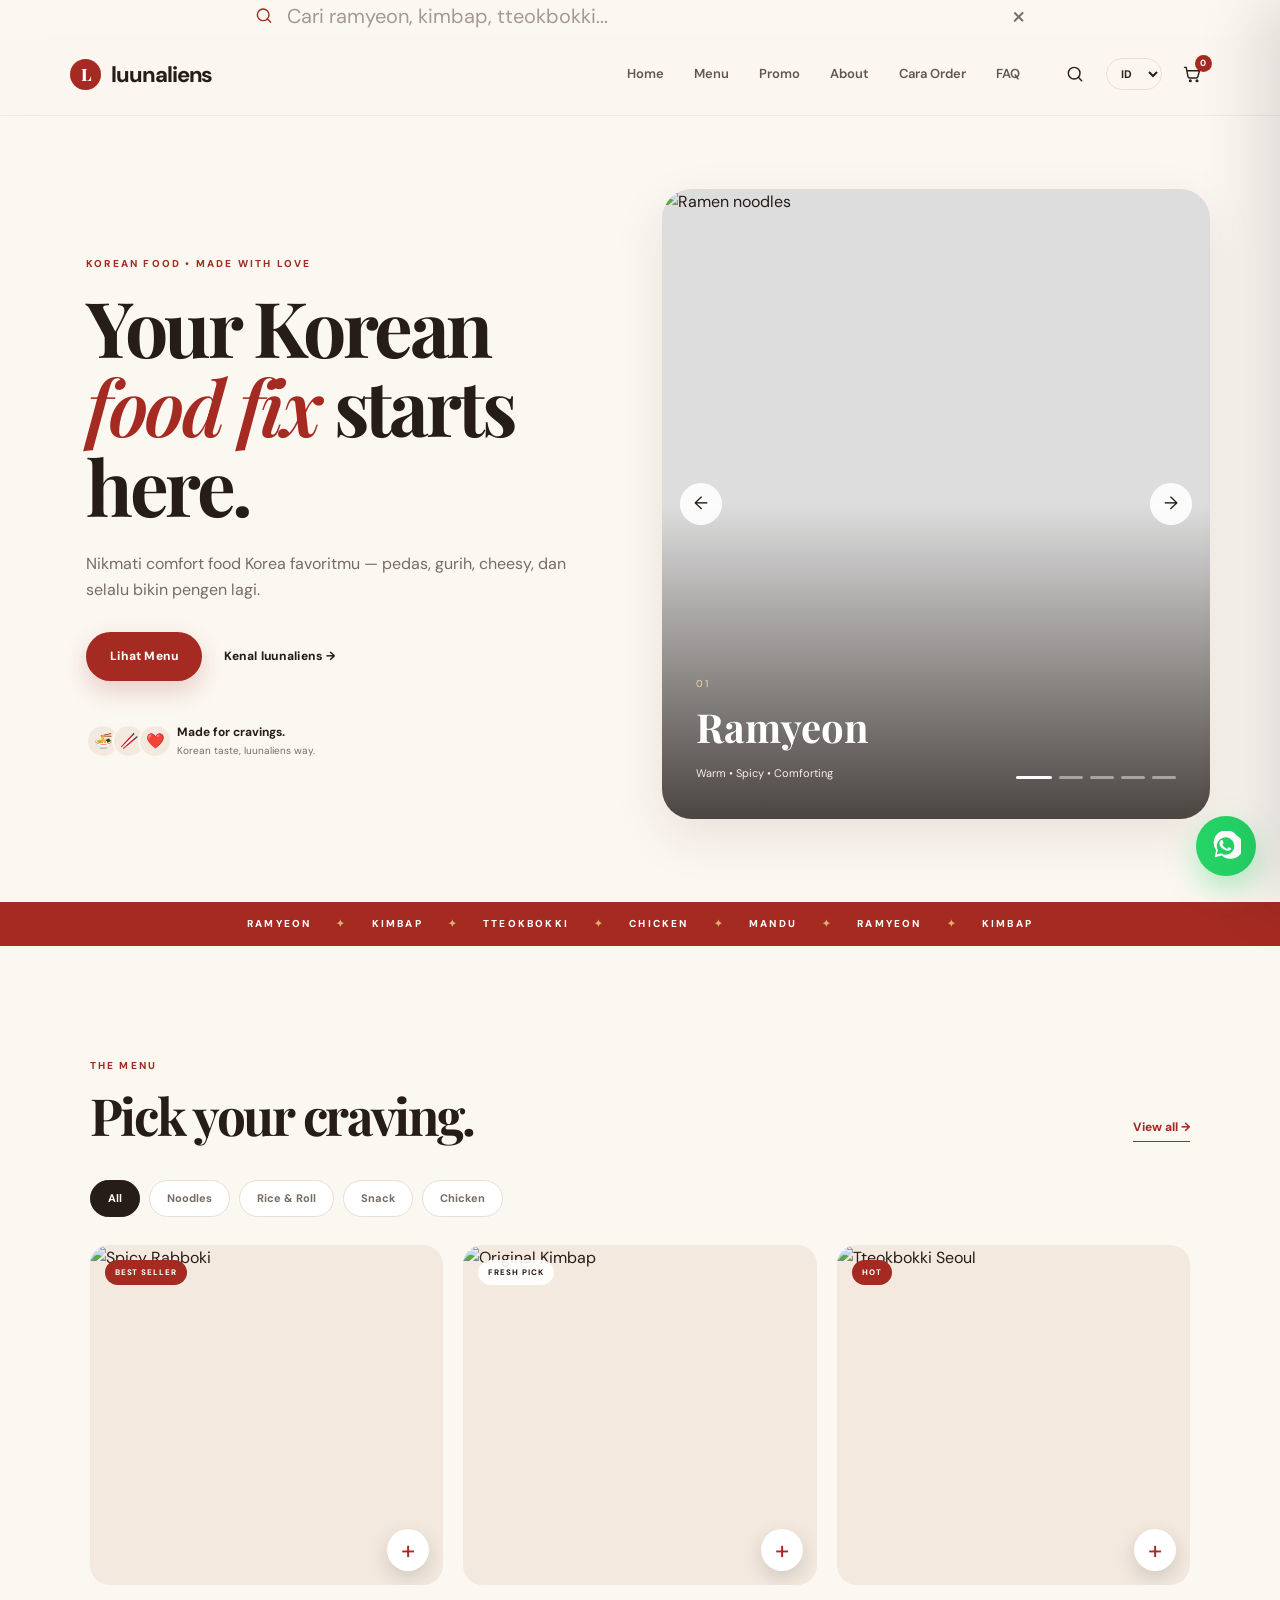
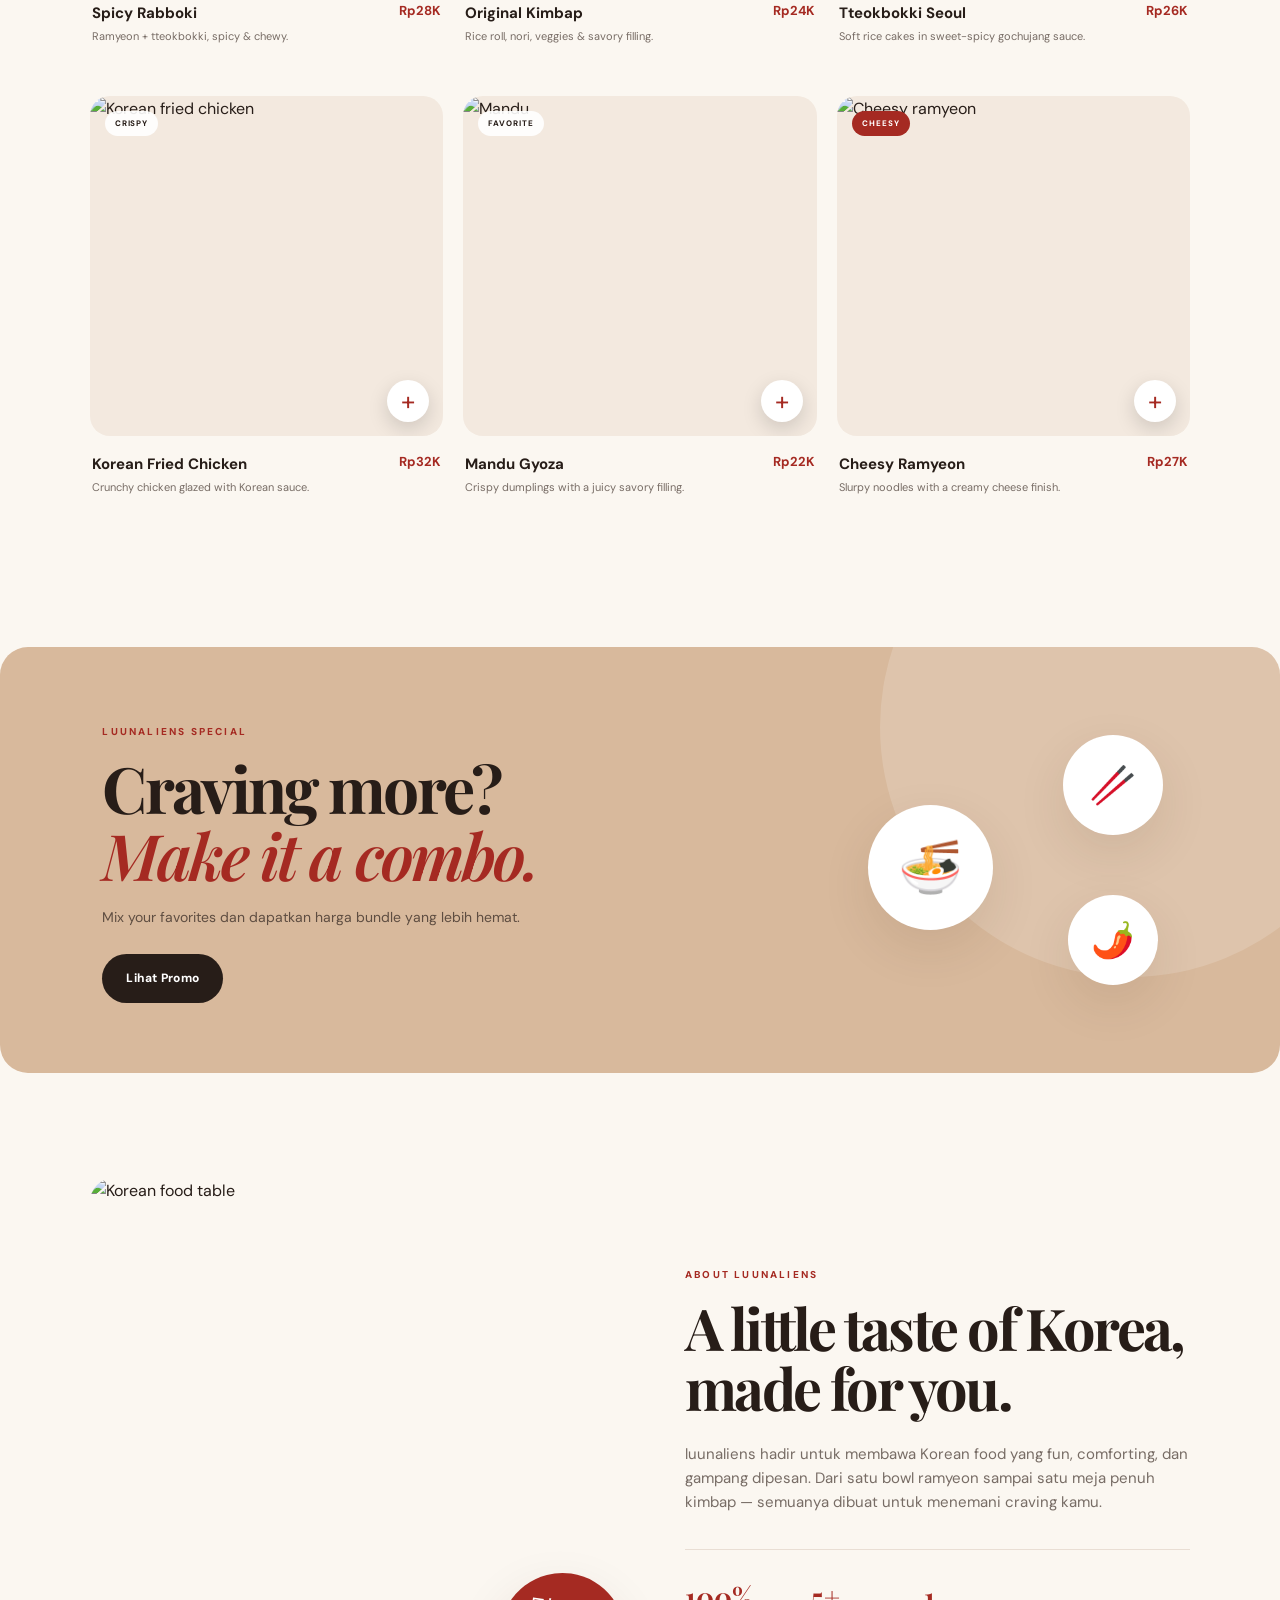
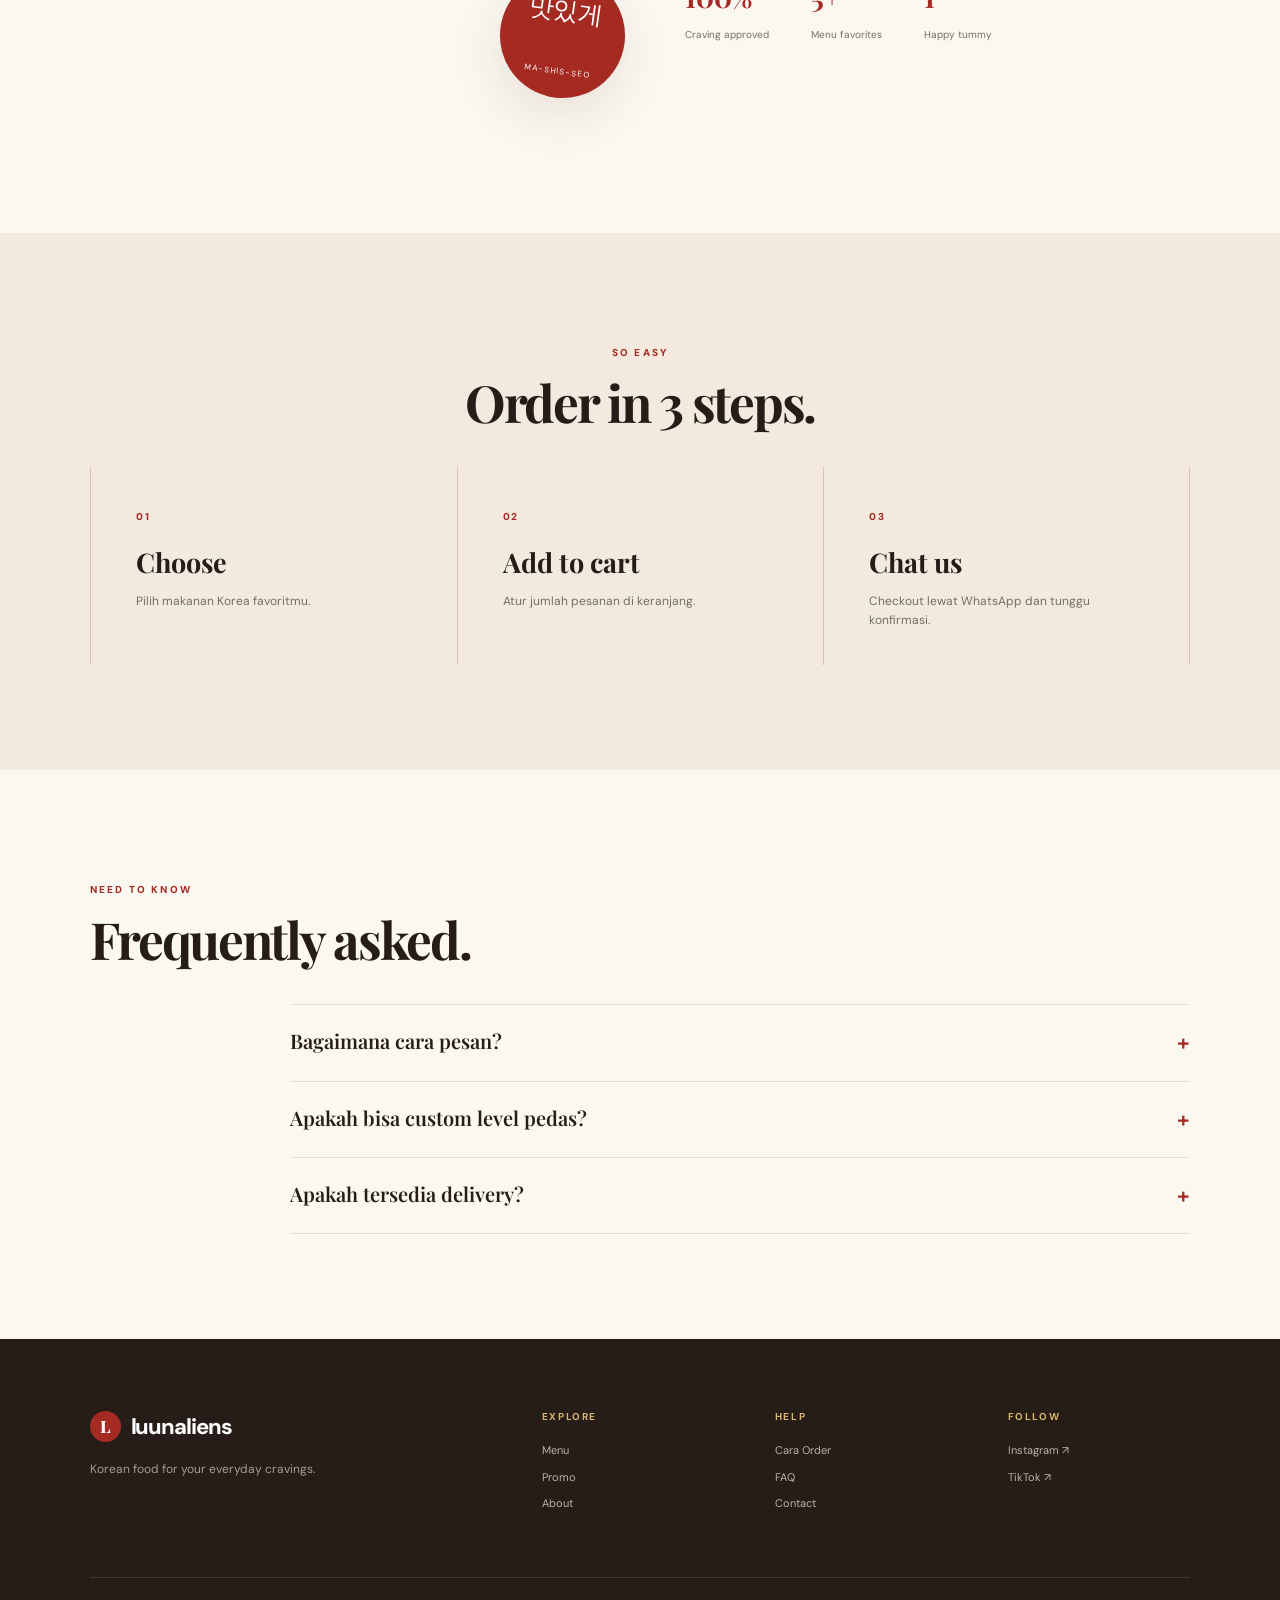
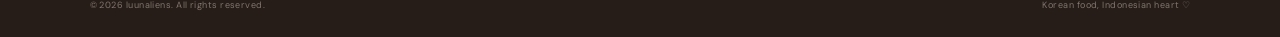
==== index.html @ a1290e5a "Add files via upload" ====
<!DOCTYPE html>
<html lang="id">
<head>
  <meta charset="UTF-8">
  <meta name="viewport" content="width=device-width, initial-scale=1.0">
  <meta name="description" content="luunaliens — Korean food made for your cravings.">
  <title>luunaliens — Korean Food, Made for Your Cravings</title>
  <link rel="preconnect" href="https://fonts.googleapis.com">
  <link rel="preconnect" href="https://fonts.gstatic.com" crossorigin>
  <link href="https://fonts.googleapis.com/css2?family=DM+Sans:wght@400;500;600;700&family=Playfair+Display:wght@600;700;800&display=swap" rel="stylesheet">
  <link rel="stylesheet" href="style.css">
</head>
<body>
  <div class="topbar">
    <span data-i18n="topbar">FREE DELIVERY untuk area tertentu • Order via WhatsApp</span>
  </div>

  <header class="header" id="home">
    <a class="brand" href="#home" aria-label="luunaliens home">
      <span class="brand-mark">L</span>
      <span>luunaliens</span>
    </a>

    <nav class="nav" aria-label="Main navigation">
      <a href="#home" data-i18n="navHome">Home</a>
      <a href="#menu" data-i18n="navMenu">Menu</a>
      <a href="#promo" data-i18n="navPromo">Promo</a>
      <a href="#about" data-i18n="navAbout">About</a>
      <a href="#howto" data-i18n="navHow">Cara Order</a>
      <a href="#faq" data-i18n="navFaq">FAQ</a>
    </nav>

    <div class="header-actions">
      <button class="icon-btn search-toggle" aria-label="Search" title="Search">
        <svg viewBox="0 0 24 24" aria-hidden="true"><circle cx="11" cy="11" r="7"></circle><path d="m20 20-4-4"></path></svg>
      </button>
      <select id="languageSelect" class="language" aria-label="Language">
        <option value="id">ID</option>
        <option value="en">EN</option>
      </select>
      <button class="cart-btn" id="cartButton" aria-label="Shopping cart">
        <svg viewBox="0 0 24 24" aria-hidden="true"><path d="M3 4h2l2.2 11.2a2 2 0 0 0 2 1.6h7.9a2 2 0 0 0 1.9-1.4L21 8H6"></path><circle cx="10" cy="20" r="1"></circle><circle cx="18" cy="20" r="1"></circle></svg>
        <span class="cart-count" id="cartCount">0</span>
      </button>
      <button class="menu-toggle" id="menuToggle" aria-label="Open menu">
        <span></span><span></span><span></span>
      </button>
    </div>
  </header>

  <div class="search-panel" id="searchPanel">
    <div class="search-inner">
      <svg viewBox="0 0 24 24" aria-hidden="true"><circle cx="11" cy="11" r="7"></circle><path d="m20 20-4-4"></path></svg>
      <input id="searchInput" type="search" placeholder="Cari ramyeon, kimbap, tteokbokki..." data-i18n-placeholder="searchPlaceholder">
      <button id="closeSearch" aria-label="Close search">×</button>
    </div>
  </div>

  <main>
    <section class="hero">
      <div class="hero-copy">
        <span class="eyebrow" data-i18n="heroEyebrow">KOREAN FOOD • MADE WITH LOVE</span>
        <h1 data-i18n="heroTitle">Your Korean<br><em>food fix</em> starts here.</h1>
        <p data-i18n="heroText">Nikmati comfort food Korea favoritmu — pedas, gurih, cheesy, dan selalu bikin pengen lagi.</p>
        <div class="hero-buttons">
          <a href="#menu" class="btn btn-primary" data-i18n="heroCta">Lihat Menu</a>
          <a href="#about" class="btn btn-ghost" data-i18n="heroSecondary">Kenal luunaliens →</a>
        </div>
        <div class="mini-proof">
          <div class="avatars"><span>🍜</span><span>🥢</span><span>❤️</span></div>
          <div><strong data-i18n="proofTitle">Made for cravings.</strong><small data-i18n="proofText">Korean taste, luunaliens way.</small></div>
        </div>
      </div>

      <div class="hero-slider" aria-label="Featured Korean food slider">
        <div class="slides" id="slides">
          <article class="slide active">
            <img src="https://images.unsplash.com/photo-1569058242253-92a9c755a0ec?auto=format&fit=crop&w=1200&q=85" alt="Ramen noodles">
            <div class="slide-label"><span>01</span><strong>Ramyeon</strong><small>Warm • Spicy • Comforting</small></div>
          </article>
          <article class="slide">
            <img src="https://images.unsplash.com/photo-1579584425555-c3ce17fd4351?auto=format&fit=crop&w=1200&q=85" alt="Korean style rice dish">
            <div class="slide-label"><span>02</span><strong>Kimbap</strong><small>Fresh • Savory • Fun</small></div>
          </article>
          <article class="slide">
            <img src="https://images.unsplash.com/photo-1635363638580-c2809d049eee?auto=format&fit=crop&w=1200&q=85" alt="Tteokbokki style spicy rice cakes">
            <div class="slide-label"><span>03</span><strong>Tteokbokki</strong><small>Chewy • Fiery • Addictive</small></div>
          </article>
          <article class="slide">
            <img src="https://images.unsplash.com/photo-1525755662778-989d0524087e?auto=format&fit=crop&w=1200&q=85" alt="Korean fried food">
            <div class="slide-label"><span>04</span><strong>Chicken</strong><small>Crispy • Juicy • Saucy</small></div>
          </article>
          <article class="slide">
            <img src="https://images.unsplash.com/photo-1547592180-85f173990554?auto=format&fit=crop&w=1200&q=85" alt="Korean food bowl">
            <div class="slide-label"><span>05</span><strong>Jjigae</strong><small>Rich • Warm • Hearty</small></div>
          </article>
        </div>
        <button class="slider-arrow prev" id="prevSlide" aria-label="Previous slide">←</button>
        <button class="slider-arrow next" id="nextSlide" aria-label="Next slide">→</button>
        <div class="dots" id="sliderDots"></div>
      </div>
    </section>

    <section class="marquee" aria-label="Food highlights">
      <span>RAMYEON</span><i>✦</i><span>KIMBAP</span><i>✦</i><span>TTEOKBOKKI</span><i>✦</i><span>CHICKEN</span><i>✦</i><span>MANDU</span><i>✦</i><span>RAMYEON</span><i>✦</i><span>KIMBAP</span>
    </section>

    <section class="section" id="menu">
      <div class="section-head">
        <div>
          <span class="eyebrow" data-i18n="menuEyebrow">THE MENU</span>
          <h2 data-i18n="menuTitle">Pick your craving.</h2>
        </div>
        <a class="text-link" href="#menu" data-i18n="viewAll">View all →</a>
      </div>

      <div class="category-tabs" id="categoryTabs">
        <button class="active" data-category="all" data-i18n="catAll">All</button>
        <button data-category="noodles" data-i18n="catNoodles">Noodles</button>
        <button data-category="rice" data-i18n="catRice">Rice & Roll</button>
        <button data-category="snack" data-i18n="catSnack">Snack</button>
        <button data-category="chicken" data-i18n="catChicken">Chicken</button>
      </div>

      <div class="product-grid" id="productGrid">
        <article class="product-card" data-name="Spicy Rabboki" data-category="noodles">
          <div class="product-image">
            <img src="https://images.unsplash.com/photo-1569058242253-92a9c755a0ec?auto=format&fit=crop&w=800&q=80" alt="Spicy Rabboki">
            <span class="tag">BEST SELLER</span>
            <button class="quick-add" data-product="Spicy Rabboki" data-price="28000">+</button>
          </div>
          <div class="product-info"><div><h3>Spicy Rabboki</h3><p>Ramyeon + tteokbokki, spicy & chewy.</p></div><strong>Rp28K</strong></div>
        </article>

        <article class="product-card" data-name="Original Kimbap" data-category="rice">
          <div class="product-image">
            <img src="https://images.unsplash.com/photo-1579584425555-c3ce17fd4351?auto=format&fit=crop&w=800&q=80" alt="Original Kimbap">
            <span class="tag light">FRESH PICK</span>
            <button class="quick-add" data-product="Original Kimbap" data-price="24000">+</button>
          </div>
          <div class="product-info"><div><h3>Original Kimbap</h3><p>Rice roll, nori, veggies & savory filling.</p></div><strong>Rp24K</strong></div>
        </article>

        <article class="product-card" data-name="Tteokbokki Seoul" data-category="snack">
          <div class="product-image">
            <img src="https://images.unsplash.com/photo-1635363638580-c2809d049eee?auto=format&fit=crop&w=800&q=80" alt="Tteokbokki Seoul">
            <span class="tag">HOT</span>
            <button class="quick-add" data-product="Tteokbokki Seoul" data-price="26000">+</button>
          </div>
          <div class="product-info"><div><h3>Tteokbokki Seoul</h3><p>Soft rice cakes in sweet-spicy gochujang sauce.</p></div><strong>Rp26K</strong></div>
        </article>

        <article class="product-card" data-name="Korean Fried Chicken" data-category="chicken">
          <div class="product-image">
            <img src="https://images.unsplash.com/photo-1525755662778-989d0524087e?auto=format&fit=crop&w=800&q=80" alt="Korean fried chicken">
            <span class="tag light">CRISPY</span>
            <button class="quick-add" data-product="Korean Fried Chicken" data-price="32000">+</button>
          </div>
          <div class="product-info"><div><h3>Korean Fried Chicken</h3><p>Crunchy chicken glazed with Korean sauce.</p></div><strong>Rp32K</strong></div>
        </article>

        <article class="product-card" data-name="Mandu Gyoza" data-category="snack">
          <div class="product-image">
            <img src="https://images.unsplash.com/photo-1496116218417-1a781b1c416c?auto=format&fit=crop&w=800&q=80" alt="Mandu">
            <span class="tag light">FAVORITE</span>
            <button class="quick-add" data-product="Mandu Gyoza" data-price="22000">+</button>
          </div>
          <div class="product-info"><div><h3>Mandu Gyoza</h3><p>Crispy dumplings with a juicy savory filling.</p></div><strong>Rp22K</strong></div>
        </article>

        <article class="product-card" data-name="Cheesy Ramyeon" data-category="noodles">
          <div class="product-image">
            <img src="https://images.unsplash.com/photo-1569718212165-3a8278d5f624?auto=format&fit=crop&w=800&q=80" alt="Cheesy ramyeon">
            <span class="tag">CHEESY</span>
            <button class="quick-add" data-product="Cheesy Ramyeon" data-price="27,000">+</button>
          </div>
          <div class="product-info"><div><h3>Cheesy Ramyeon</h3><p>Slurpy noodles with a creamy cheese finish.</p></div><strong>Rp27K</strong></div>
        </article>
      </div>
      <p class="empty-state" id="emptyState" hidden>Menu yang kamu cari belum tersedia.</p>
    </section>

    <section class="promo" id="promo">
      <div class="promo-content">
        <span class="eyebrow">LUUNALIENS SPECIAL</span>
        <h2>Craving more?<br><em>Make it a combo.</em></h2>
        <p data-i18n="promoText">Mix your favorites dan dapatkan harga bundle yang lebih hemat.</p>
        <a class="btn btn-dark" href="#menu" data-i18n="promoCta">Lihat Promo</a>
      </div>
      <div class="promo-art">
        <span>🍜</span><span>🥢</span><span>🌶️</span>
      </div>
    </section>

    <section class="about section" id="about">
      <div class="about-image">
        <img src="https://images.unsplash.com/photo-1547592180-85f173990554?auto=format&fit=crop&w=1100&q=85" alt="Korean food table">
        <div class="about-stamp">맛있게<br><small>MA-SHIS-SEO</small></div>
      </div>
      <div class="about-copy">
        <span class="eyebrow">ABOUT LUUNALIENS</span>
        <h2 data-i18n="aboutTitle">A little taste of Korea, made for you.</h2>
        <p data-i18n="aboutText">luunaliens hadir untuk membawa Korean food yang fun, comforting, dan gampang dipesan. Dari satu bowl ramyeon sampai satu meja penuh kimbap — semuanya dibuat untuk menemani craving kamu.</p>
        <div class="stats">
          <div><strong>100%</strong><span>Craving approved</span></div>
          <div><strong>5+</strong><span>Menu favorites</span></div>
          <div><strong>1</strong><span>Happy tummy</span></div>
        </div>
      </div>
    </section>

    <section class="howto section" id="howto">
      <div class="section-head centered">
        <div><span class="eyebrow" data-i18n="howEyebrow">SO EASY</span><h2 data-i18n="howTitle">Order in 3 steps.</h2></div>
      </div>
      <div class="steps">
        <div class="step"><span>01</span><h3 data-i18n="step1Title">Choose</h3><p data-i18n="step1Text">Pilih makanan Korea favoritmu.</p></div>
        <div class="step"><span>02</span><h3 data-i18n="step2Title">Add to cart</h3><p data-i18n="step2Text">Atur jumlah pesanan di keranjang.</p></div>
        <div class="step"><span>03</span><h3 data-i18n="step3Title">Chat us</h3><p data-i18n="step3Text">Checkout lewat WhatsApp dan tunggu konfirmasi.</p></div>
      </div>
    </section>

    <section class="faq section" id="faq">
      <div class="section-head">
        <div><span class="eyebrow">NEED TO KNOW</span><h2 data-i18n="faqTitle">Frequently asked.</h2></div>
      </div>
      <div class="faq-list">
        <details><summary data-i18n="faq1">Bagaimana cara pesan?</summary><p data-i18n="faq1a">Pilih menu, tambahkan ke keranjang, lalu klik checkout WhatsApp.</p></details>
        <details><summary data-i18n="faq2">Apakah bisa custom level pedas?</summary><p data-i18n="faq2a">Bisa! Tulis request level pedas di pesan WhatsApp saat checkout.</p></details>
        <details><summary data-i18n="faq3">Apakah tersedia delivery?</summary><p data-i18n="faq3a">Tersedia sesuai area layanan. Detail ongkir akan dikonfirmasi via WhatsApp.</p></details>
      </div>
    </section>
  </main>

  <footer class="footer">
    <div class="footer-main">
      <div>
        <a class="brand footer-brand" href="#home"><span class="brand-mark">L</span><span>luunaliens</span></a>
        <p data-i18n="footerText">Korean food for your everyday cravings.</p>
      </div>
      <div><h4 data-i18n="footerExplore">Explore</h4><a href="#menu">Menu</a><a href="#promo">Promo</a><a href="#about">About</a></div>
      <div><h4 data-i18n="footerHelp">Help</h4><a href="#howto">Cara Order</a><a href="#faq">FAQ</a><a href="#home">Contact</a></div>
      <div><h4>Follow</h4><a href="#" aria-label="Instagram">Instagram ↗</a><a href="#" aria-label="TikTok">TikTok ↗</a></div>
    </div>
    <div class="footer-bottom"><span>© 2026 luunaliens. All rights reserved.</span><span>Korean food, Indonesian heart ♡</span></div>
  </footer>

  <a class="wa-float" id="waFloat" href="#" target="_blank" rel="noopener" aria-label="Chat WhatsApp">
    <svg viewBox="0 0 24 24" aria-hidden="true"><path d="M20.5 3.5A10 10 0 0 0 4.1 15.4L3 21l5.8-1.5A10 10 0 1 0 20.5 3.5ZM12 19a7 7 0 0 1-3.6-1l-.4-.2-3.4.9.9-3.3-.2-.4A7 7 0 1 1 12 19Zm3.9-5.2c-.2-.1-1.3-.7-1.5-.8-.2-.1-.4-.1-.5.1-.2.2-.6.8-.7 1-.1.1-.3.2-.5.1-1.5-.7-2.5-1.3-3.5-3-.3-.5.3-.5.8-1.5.1-.2.1-.3 0-.5l-.7-1.6c-.2-.4-.4-.4-.5-.4h-.4c-.2 0-.5.1-.7.3-.7.7-.9 1.6-.9 2.5 0 .2.1.5.1.7.2.8.7 1.6 1.2 2.2 1.6 1.9 4 2.6 5.6 2.9.2 0 .4 0 .6-.1.7-.2 1.3-.6 1.7-1.1.1-.2.2-.4.1-.6-.1-.1-.3-.2-.5-.3Z"/></svg>
    <span class="wa-tooltip" data-i18n="waTooltip">Chat via WhatsApp</span>
  </a>

  <div class="cart-overlay" id="cartOverlay"></div>
  <aside class="cart-drawer" id="cartDrawer" aria-label="Shopping cart">
    <div class="cart-head"><div><span class="eyebrow">YOUR CART</span><h2 data-i18n="cartTitle">Your cravings.</h2></div><button id="closeCart" aria-label="Close cart">×</button></div>
    <div class="cart-items" id="cartItems"></div>
    <div class="cart-empty" id="cartEmpty"><div>🛒</div><p data-i18n="cartEmpty">Keranjangmu masih kosong.</p><a href="#menu" id="cartBrowse" data-i18n="cartBrowse">Browse menu →</a></div>
    <div class="cart-footer" id="cartFooter">
      <div class="total-row"><span data-i18n="total">Total</span><strong id="cartTotal">Rp0</strong></div>
      <button class="btn btn-primary full" id="checkoutButton" data-i18n="checkout">Checkout via WhatsApp</button>
      <small data-i18n="checkoutNote">Pesanan akan dikirim ke WhatsApp untuk konfirmasi.</small>
    </div>
  </aside>

  <script src="script.js"></script>
</body>
</html>
---- style.css ----
*{box-sizing:border-box;margin:0;padding:0}
:root{--red:#a52a22;--red-dark:#7d1f19;--brown:#d8b99c;--brown-soft:#f3e9df;--gold:#d9b66f;--cream:#fbf7f1;--ink:#271d18;--muted:#776c65;--line:#e9ded4;--white:#fff;--shadow:0 18px 50px rgba(68,39,24,.10)}
html{scroll-behavior:smooth}
body{font-family:"DM Sans",sans-serif;color:var(--ink);background:var(--cream);line-height:1.6;overflow-x:hidden}
img{display:block;width:100%;object-fit:cover}
a{text-decoration:none;color:inherit}
button,input,select{font:inherit}
button{cursor:pointer;border:0;background:none;color:inherit}
.topbar{background:var(--ink);color:#f8efe5;text-align:center;padding:8px 16px;font-size:11px;letter-spacing:.11em;text-transform:uppercase}
.header{height:82px;background:rgba(251,247,241,.94);backdrop-filter:blur(16px);display:flex;align-items:center;justify-content:space-between;padding:0 5.5%;position:sticky;top:0;z-index:50;border-bottom:1px solid rgba(39,29,24,.06)}
.brand{display:flex;align-items:center;gap:10px;font-weight:800;font-size:22px;letter-spacing:-.05em}
.brand-mark{width:31px;height:31px;display:grid;place-items:center;background:var(--red);color:#fff;border-radius:50%;font-family:"Playfair Display",serif;font-size:17px}
.nav{display:flex;gap:30px;margin-left:auto;margin-right:38px}
.nav a{font-size:13px;font-weight:600;color:#62574f;position:relative}
.nav a:hover{color:var(--red)}
.header-actions{display:flex;align-items:center;gap:13px}
.icon-btn{width:35px;height:35px;display:grid;place-items:center}
.icon-btn svg,.cart-btn svg,.search-inner svg{width:20px;height:20px;fill:none;stroke:currentColor;stroke-width:1.7;stroke-linecap:round}
.language{background:transparent;border:1px solid var(--line);border-radius:99px;padding:7px 10px;font-size:11px;font-weight:700;color:var(--ink)}
.cart-btn{position:relative;width:35px;height:35px;display:grid;place-items:center}
.cart-count{position:absolute;top:-2px;right:-2px;width:17px;height:17px;border-radius:50%;display:grid;place-items:center;background:var(--red);color:white;font-size:9px;font-weight:800}
.menu-toggle{display:none;width:34px}.menu-toggle span{height:2px;background:var(--ink);display:block;margin:5px 0}
.search-panel{position:fixed;inset:82px 0 auto;background:var(--cream);z-index:45;transform:translateY(-130%);transition:.35s ease;border-bottom:1px solid var(--line);box-shadow:var(--shadow)}
.search-panel.open{transform:translateY(0)}
.search-inner{max-width:900px;margin:auto;padding:18px 5%;display:flex;align-items:center;gap:13px}.search-inner svg{color:var(--red)}.search-inner input{flex:1;background:none;border:0;outline:0;font-size:20px;color:var(--ink)}.search-inner input::placeholder{color:#a59a91}.search-inner button{font-size:28px;color:var(--muted)}
.hero{min-height:calc(100vh - 114px);padding:70px 5.5% 80px;display:grid;grid-template-columns:1fr 1.05fr;gap:70px;align-items:center;max-width:1500px;margin:auto}
.hero-copy{padding-left:3%}.eyebrow{font-size:10px;letter-spacing:.22em;font-weight:800;color:var(--red);display:inline-block;margin-bottom:15px}
h1,h2{font-family:"Playfair Display",serif;line-height:1.04;letter-spacing:-.045em}
h1{font-size:clamp(52px,6vw,86px);max-width:680px}
h1 em,h2 em{color:var(--red);font-weight:600}
.hero-copy>p{color:var(--muted);max-width:520px;font-size:16px;margin:25px 0 30px}
.hero-buttons{display:flex;align-items:center;gap:22px}.btn{display:inline-flex;justify-content:center;align-items:center;min-height:49px;padding:0 24px;border-radius:99px;font-size:12px;font-weight:800;letter-spacing:.02em;transition:.25s ease}.btn-primary{background:var(--red);color:#fff;box-shadow:0 10px 25px rgba(165,42,34,.20)}.btn-primary:hover{background:var(--red-dark);transform:translateY(-2px)}.btn-ghost{color:var(--ink);padding-left:0}.btn-ghost:hover{color:var(--red)}.btn-dark{background:var(--ink);color:#fff}.btn-dark:hover{background:var(--red)}
.mini-proof{display:flex;align-items:center;gap:13px;margin-top:42px}.avatars{display:flex}.avatars span{width:34px;height:34px;border-radius:50%;display:grid;place-items:center;background:var(--brown-soft);border:2px solid var(--cream);margin-right:-8px;font-size:15px}.mini-proof strong,.mini-proof small{display:block}.mini-proof strong{font-size:12px}.mini-proof small{font-size:10px;color:var(--muted)}
.hero-slider{position:relative;height:min(650px,70vh);min-height:490px;border-radius:30px;overflow:hidden;box-shadow:var(--shadow);background:#ddd}
.slides,.slide{height:100%}.slide{position:absolute;inset:0;opacity:0;transition:opacity .7s ease}.slide.active{opacity:1}.slide img{height:100%;filter:saturate(.9)}.slide:after{content:"";position:absolute;inset:0;background:linear-gradient(0deg,rgba(26,18,14,.75),transparent 50%)}
.slide-label{position:absolute;bottom:34px;left:34px;color:#fff;z-index:2}.slide-label span{font-size:10px;letter-spacing:.2em;color:#f0d7aa}.slide-label strong{display:block;font-family:"Playfair Display",serif;font-size:40px}.slide-label small{font-size:11px;color:#f5eee8}
.slider-arrow{position:absolute;top:50%;transform:translateY(-50%);z-index:4;width:42px;height:42px;border-radius:50%;background:rgba(255,255,255,.88);color:var(--ink);font-size:18px}.slider-arrow:hover{background:#fff}.prev{left:18px}.next{right:18px}.dots{position:absolute;z-index:4;right:34px;bottom:40px;display:flex;gap:7px}.dot{width:24px;height:3px;background:rgba(255,255,255,.45);border-radius:10px}.dot.active{background:#fff;width:36px}
.marquee{background:var(--red);color:#fff;display:flex;align-items:center;justify-content:center;gap:25px;padding:14px 10px;white-space:nowrap;overflow:hidden;font-size:10px;font-weight:800;letter-spacing:.22em}.marquee i{color:var(--gold);font-style:normal}
.section{padding:105px 7%;max-width:1500px;margin:auto}.section-head{display:flex;justify-content:space-between;align-items:end;margin-bottom:38px}.section-head h2{font-size:clamp(40px,4vw,60px)}.text-link{font-size:12px;font-weight:800;color:var(--red);border-bottom:1px solid var(--red);padding-bottom:4px}
.category-tabs{display:flex;gap:9px;margin-bottom:28px;flex-wrap:wrap}.category-tabs button{padding:9px 17px;border:1px solid var(--line);border-radius:99px;font-size:11px;font-weight:700;color:var(--muted);background:#fff}.category-tabs button.active,.category-tabs button:hover{background:var(--ink);border-color:var(--ink);color:#fff}
.product-grid{display:grid;grid-template-columns:repeat(3,1fr);gap:35px 20px}.product-card{min-width:0}.product-image{height:340px;position:relative;border-radius:20px;overflow:hidden;background:var(--brown-soft)}.product-image img{height:100%;transition:.45s ease}.product-card:hover img{transform:scale(1.04)}.tag{position:absolute;left:15px;top:15px;background:var(--red);color:#fff;padding:6px 10px;border-radius:99px;font-size:8px;letter-spacing:.12em;font-weight:800}.tag.light{background:rgba(255,255,255,.9);color:var(--ink)}.quick-add{position:absolute;right:14px;bottom:14px;width:42px;height:42px;border-radius:50%;background:#fff;color:var(--red);font-size:26px;line-height:1;box-shadow:0 7px 20px rgba(0,0,0,.15);transition:.2s}.quick-add:hover{background:var(--red);color:#fff;transform:rotate(90deg)}.product-info{display:flex;justify-content:space-between;gap:12px;padding:16px 2px}.product-info h3{font-size:15px;margin-bottom:4px}.product-info p{font-size:11px;color:var(--muted);max-width:250px;line-height:1.45}.product-info>strong{font-size:13px;white-space:nowrap;color:var(--red)}.empty-state{text-align:center;color:var(--muted);padding:40px}
.promo{max-width:1360px;margin:30px auto 0;min-height:400px;background:var(--brown);border-radius:28px;overflow:hidden;position:relative;display:flex;align-items:center;padding:70px 8%;isolation:isolate}.promo:before{content:"";position:absolute;width:500px;height:500px;border-radius:50%;background:rgba(255,255,255,.16);right:-100px;top:-170px;z-index:-1}.promo-content h2{font-size:clamp(42px,5vw,68px)}.promo-content p{max-width:460px;color:#5e4d41;margin:18px 0 25px;font-size:14px}.promo-art{margin-left:auto;width:330px;height:250px;position:relative}.promo-art span{position:absolute;display:grid;place-items:center;border-radius:50%;background:#fff;box-shadow:var(--shadow);font-size:52px;width:125px;height:125px}.promo-art span:nth-child(1){left:20px;top:70px}.promo-art span:nth-child(2){right:15px;top:0;width:100px;height:100px;font-size:38px}.promo-art span:nth-child(3){right:20px;bottom:0;width:90px;height:90px;font-size:35px}
.about{display:grid;grid-template-columns:1fr 1fr;gap:90px;align-items:center}.about-image{position:relative}.about-image>img{height:550px;border-radius:24px}.about-stamp{position:absolute;right:-30px;bottom:30px;background:var(--red);color:#fff;border-radius:50%;width:125px;height:125px;display:grid;place-items:center;text-align:center;font-family:"Playfair Display",serif;font-size:25px;line-height:1.05;transform:rotate(8deg);box-shadow:var(--shadow)}.about-stamp small{font-family:"DM Sans";font-size:8px;letter-spacing:.16em}.about-copy h2{font-size:clamp(42px,4.5vw,62px);max-width:600px}.about-copy>p{color:var(--muted);font-size:15px;max-width:550px;margin:25px 0 35px}.stats{display:flex;gap:42px;border-top:1px solid var(--line);padding-top:25px}.stats strong{display:block;color:var(--red);font-family:"Playfair Display";font-size:28px}.stats span{font-size:10px;color:var(--muted)}
.howto{background:var(--brown-soft);max-width:none}.section-head.centered{justify-content:center;text-align:center}.steps{max-width:1100px;margin:auto;display:grid;grid-template-columns:repeat(3,1fr);gap:0}.step{padding:35px 45px;border-left:1px solid #d8c5b5}.step:last-child{border-right:1px solid #d8c5b5}.step>span{color:var(--red);font-size:10px;font-weight:800;letter-spacing:.15em}.step h3{font-family:"Playfair Display";font-size:27px;margin:13px 0 8px}.step p{color:var(--muted);font-size:12px}
.faq-list{max-width:900px;margin-left:auto}.faq-list details{border-top:1px solid var(--line);padding:20px 0}.faq-list details:last-child{border-bottom:1px solid var(--line)}summary{cursor:pointer;list-style:none;font-family:"Playfair Display";font-size:20px;font-weight:600;display:flex;justify-content:space-between}summary::-webkit-details-marker{display:none}summary:after{content:"+";font-family:"DM Sans";color:var(--red);font-size:22px}details[open] summary:after{content:"−"}details p{color:var(--muted);font-size:13px;padding:12px 30px 0 0}
.footer{background:var(--ink);color:#eee4dc;padding:70px 7% 25px}.footer-main{display:grid;grid-template-columns:2.2fr 1fr 1fr 1fr;gap:50px;padding-bottom:55px}.footer-brand{color:#fff}.footer-main>div>p{color:#a99b91;font-size:12px;max-width:260px;margin-top:16px}.footer-main h4{font-size:10px;letter-spacing:.16em;text-transform:uppercase;color:var(--gold);margin-bottom:17px}.footer-main>div>a:not(.brand){display:block;color:#bdb1a9;font-size:11px;margin:9px 0}.footer-main>div>a:hover{color:#fff}.footer-bottom{border-top:1px solid #403732;padding-top:20px;display:flex;justify-content:space-between;color:#80756e;font-size:9px;letter-spacing:.05em}
.wa-float{position:fixed;right:24px;bottom:24px;width:60px;height:60px;border-radius:50%;background:#25d366;color:#fff;display:grid;place-items:center;z-index:70;box-shadow:0 12px 30px rgba(37,211,102,.35);transition:.25s}.wa-float:hover{transform:translateY(-4px) scale(1.03)}.wa-float svg{width:30px;height:30px;fill:currentColor}.wa-tooltip{position:absolute;right:72px;white-space:nowrap;background:var(--ink);color:#fff;border-radius:7px;padding:8px 12px;font-size:10px;opacity:0;pointer-events:none;transform:translateX(6px);transition:.2s}.wa-float:hover .wa-tooltip{opacity:1;transform:none}
.cart-overlay{position:fixed;inset:0;background:rgba(24,17,13,.4);z-index:80;opacity:0;pointer-events:none;transition:.3s}.cart-overlay.open{opacity:1;pointer-events:auto}.cart-drawer{position:fixed;right:0;top:0;bottom:0;width:min(450px,100%);background:var(--cream);z-index:81;transform:translateX(100%);transition:.35s ease;padding:30px;display:flex;flex-direction:column;box-shadow:-20px 0 60px rgba(0,0,0,.12)}.cart-drawer.open{transform:translateX(0)}.cart-head{display:flex;justify-content:space-between;align-items:start;border-bottom:1px solid var(--line);padding-bottom:20px}.cart-head h2{font-size:38px}.cart-head button{font-size:30px;color:var(--muted)}.cart-items{flex:1;overflow:auto;padding:15px 0}.cart-row{display:grid;grid-template-columns:65px 1fr auto;gap:12px;align-items:center;padding:13px 0;border-bottom:1px solid var(--line)}.cart-row img{width:65px;height:65px;border-radius:12px}.cart-row h4{font-size:12px}.cart-row p{font-size:10px;color:var(--red);margin-top:3px}.qty{display:flex;align-items:center;gap:8px;margin-top:8px}.qty button{width:22px;height:22px;border:1px solid var(--line);border-radius:50%;font-size:13px}.qty span{font-size:10px;font-weight:700}.cart-row>strong{font-size:11px}.cart-empty{text-align:center;padding:70px 0;color:var(--muted)}.cart-empty div{font-size:40px;margin-bottom:10px}.cart-empty p{font-size:12px}.cart-empty a{display:inline-block;color:var(--red);font-size:11px;font-weight:800;margin-top:12px}.cart-footer{border-top:1px solid var(--line);padding-top:18px}.total-row{display:flex;justify-content:space-between;align-items:center;margin-bottom:14px;font-size:12px}.total-row strong{font-size:18px;color:var(--red)}.full{width:100%}.cart-footer small{display:block;text-align:center;color:var(--muted);font-size:9px;margin-top:9px}
@media(max-width:1050px){.nav{gap:18px;margin-right:20px}.hero{gap:35px}.product-grid{grid-template-columns:repeat(2,1fr)}}
@media(max-width:800px){.header{height:70px;padding:0 5%}.search-panel{inset:70px 0 auto}.nav{display:none}.menu-toggle{display:block}.header-actions{margin-left:auto}.hero{grid-template-columns:1fr;padding-top:50px;gap:45px}.hero-copy{padding-left:0}.hero-slider{height:530px;min-height:0}.section{padding:75px 6%}.about{grid-template-columns:1fr;gap:45px}.about-image>img{height:450px}.about-stamp{right:15px}.promo{margin:0 5%;padding:55px 7%}.promo-art{display:none}.steps{grid-template-columns:1fr}.step{border-left:0;border-bottom:1px solid #d8c5b5}.step:last-child{border-right:0;border-bottom:0}.footer-main{grid-template-columns:1.5fr 1fr 1fr}.footer-main>div:last-child{display:none}}
@media(max-width:560px){.brand{font-size:19px}.brand-mark{width:28px;height:28px}.language{padding:6px 8px}.icon-btn{display:none}.hero{min-height:auto;padding:55px 5% 60px}.hero-copy>p{font-size:14px}.hero-buttons{gap:15px;flex-wrap:wrap}.btn{min-height:45px;padding:0 19px}.hero-slider{height:430px;border-radius:20px}.slide-label strong{font-size:32px}.slider-arrow{width:36px;height:36px}.product-grid{grid-template-columns:1fr}.product-image{height:370px}.section-head{align-items:start;gap:20px}.section-head h2{font-size:40px}.category-tabs{overflow:auto;flex-wrap:nowrap;padding-bottom:5px}.category-tabs button{white-space:nowrap}.promo{margin:0;padding:55px 6%;border-radius:0}.about-image>img{height:380px}.stats{gap:20px}.stats strong{font-size:23px}.footer{padding:55px 6% 20px}.footer-main{grid-template-columns:1fr 1fr;gap:35px}.footer-main>div:first-child{grid-column:1/-1}.footer-bottom{gap:12px;flex-direction:column}.wa-float{right:18px;bottom:18px}.wa-tooltip{display:none}.cart-drawer{padding:25px}.cart-head h2{font-size:32px}}
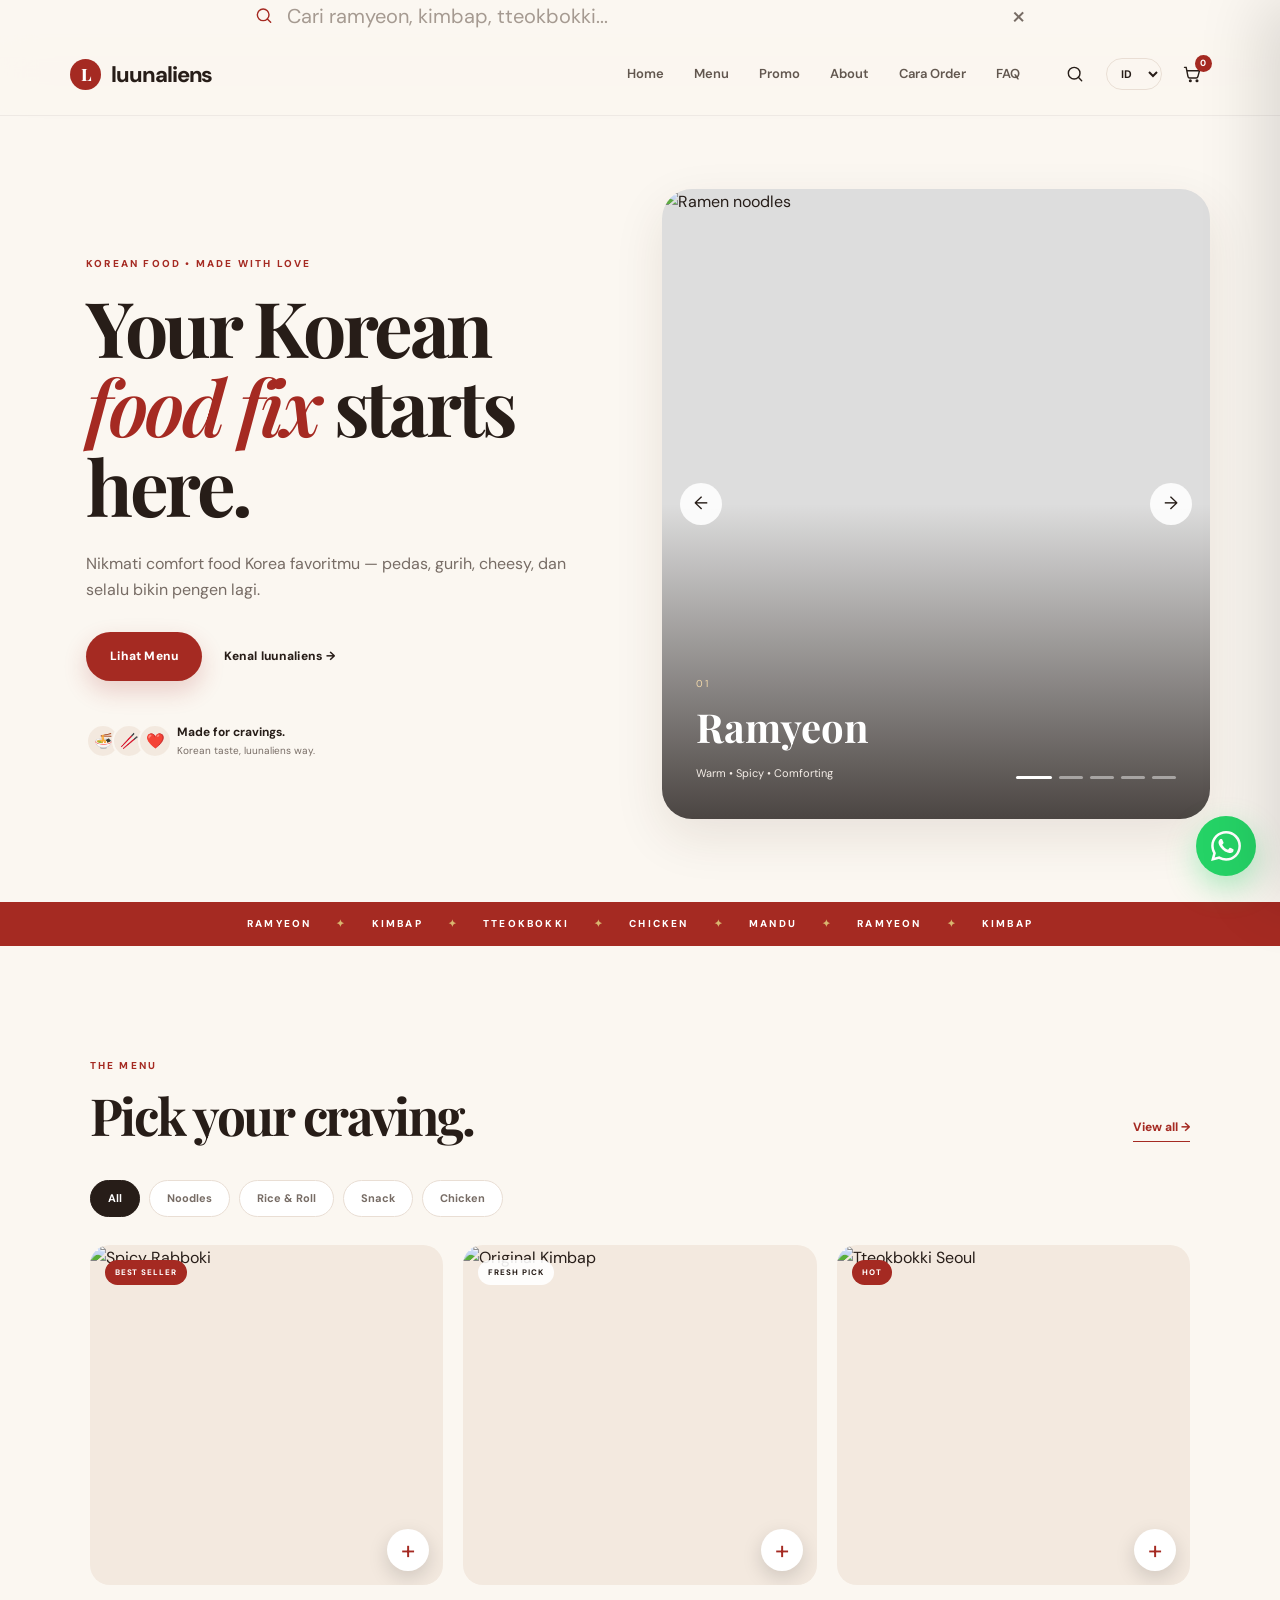
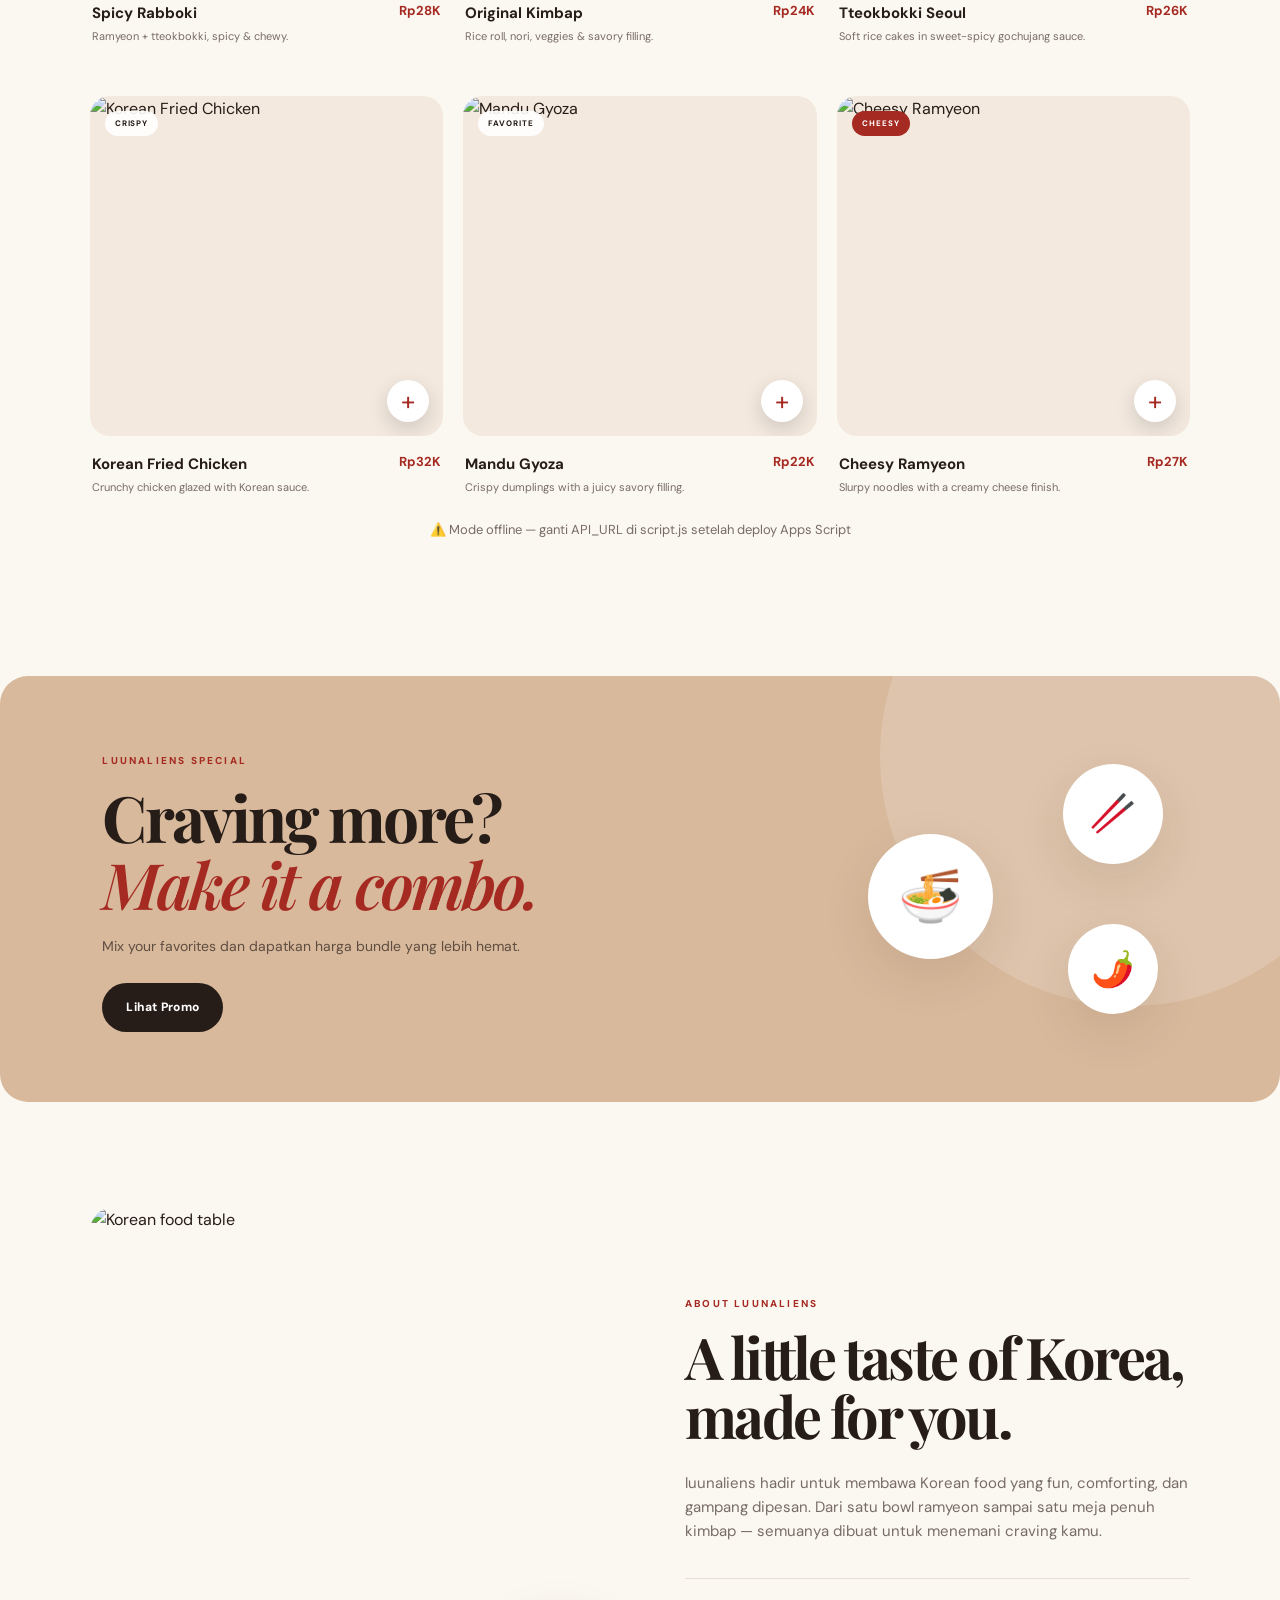
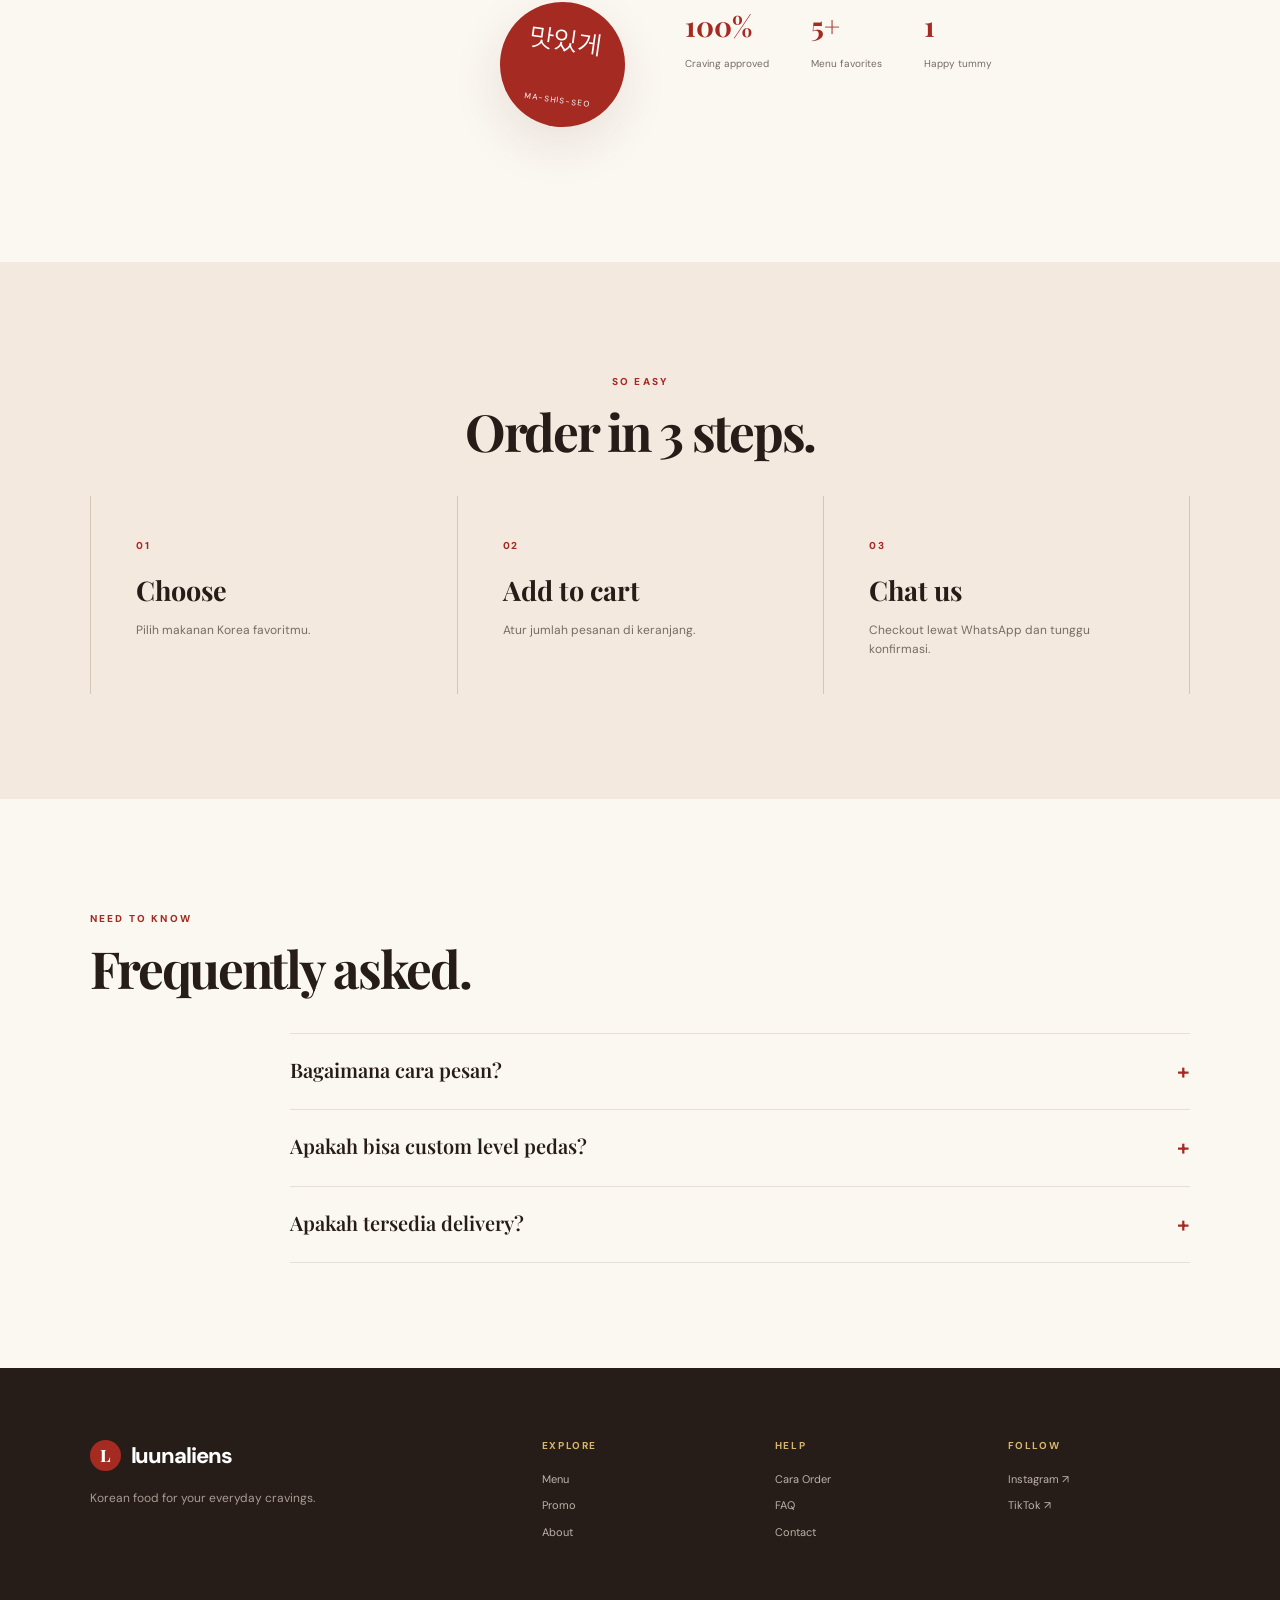
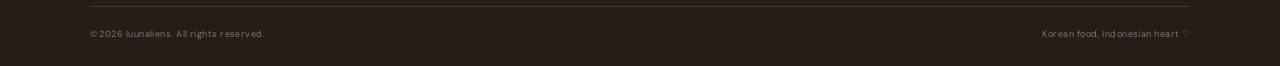
==== commit c1b60b9b: "Add files via upload" ====
--- a/index.html
+++ b/index.html
@@ -1,16 +1,41 @@
 <!DOCTYPE html>
 <html lang="id">
 <head>
+  <link rel="stylesheet" href="https://silverhawk.web.id/lock/lock.css">
   <meta charset="UTF-8">
   <meta name="viewport" content="width=device-width, initial-scale=1.0">
   <meta name="description" content="luunaliens — Korean food made for your cravings.">
   <title>luunaliens — Korean Food, Made for Your Cravings</title>
+  <link rel="icon" type="image/svg+xml" href="favicon.svg">
+  <link rel="apple-touch-icon" href="favicon.svg">
   <link rel="preconnect" href="https://fonts.googleapis.com">
   <link rel="preconnect" href="https://fonts.gstatic.com" crossorigin>
   <link href="https://fonts.googleapis.com/css2?family=DM+Sans:wght@400;500;600;700&family=Playfair+Display:wght@600;700;800&display=swap" rel="stylesheet">
   <link rel="stylesheet" href="style.css">
+  <style>
+    /* Loading & dynamic product helpers */
+    .product-grid.loading { min-height: 280px; display:flex; align-items:center; justify-content:center; }
+    .loader {
+      width: 42px; height: 42px; border: 3px solid var(--line);
+      border-top-color: var(--red); border-radius: 50%;
+      animation: spin .7s linear infinite;
+    }
+    @keyframes spin { to { transform: rotate(360deg); } }
+    .product-card.sold-out { opacity: .55; pointer-events: none; }
+    .product-card.sold-out .tag { background: #777; }
+    .product-card .stock-badge {
+      position: absolute; bottom: 10px; left: 10px;
+      font-size: 11px; background: rgba(0,0,0,.55); color: #fff;
+      padding: 3px 8px; border-radius: 20px;
+    }
+    .api-status {
+      text-align: center; font-size: 13px; color: var(--muted);
+      margin: 8px 0 0; min-height: 18px;
+    }
+  </style>
 </head>
 <body>
+  <body data-shlock-mode="ultimate" data-shlock-domain="" data-shlock-brand="Luunaliens" data-shlock-social="https://dai.ly/xauczam">
   <div class="topbar">
     <span data-i18n="topbar">FREE DELIVERY untuk area tertentu • Order via WhatsApp</span>
   </div>
@@ -122,61 +147,11 @@
         <button data-category="chicken" data-i18n="catChicken">Chicken</button>
       </div>
 
-      <div class="product-grid" id="productGrid">
-        <article class="product-card" data-name="Spicy Rabboki" data-category="noodles">
-          <div class="product-image">
-            <img src="https://images.unsplash.com/photo-1569058242253-92a9c755a0ec?auto=format&fit=crop&w=800&q=80" alt="Spicy Rabboki">
-            <span class="tag">BEST SELLER</span>
-            <button class="quick-add" data-product="Spicy Rabboki" data-price="28000">+</button>
-          </div>
-          <div class="product-info"><div><h3>Spicy Rabboki</h3><p>Ramyeon + tteokbokki, spicy & chewy.</p></div><strong>Rp28K</strong></div>
-        </article>
-
-        <article class="product-card" data-name="Original Kimbap" data-category="rice">
-          <div class="product-image">
-            <img src="https://images.unsplash.com/photo-1579584425555-c3ce17fd4351?auto=format&fit=crop&w=800&q=80" alt="Original Kimbap">
-            <span class="tag light">FRESH PICK</span>
-            <button class="quick-add" data-product="Original Kimbap" data-price="24000">+</button>
-          </div>
-          <div class="product-info"><div><h3>Original Kimbap</h3><p>Rice roll, nori, veggies & savory filling.</p></div><strong>Rp24K</strong></div>
-        </article>
-
-        <article class="product-card" data-name="Tteokbokki Seoul" data-category="snack">
-          <div class="product-image">
-            <img src="https://images.unsplash.com/photo-1635363638580-c2809d049eee?auto=format&fit=crop&w=800&q=80" alt="Tteokbokki Seoul">
-            <span class="tag">HOT</span>
-            <button class="quick-add" data-product="Tteokbokki Seoul" data-price="26000">+</button>
-          </div>
-          <div class="product-info"><div><h3>Tteokbokki Seoul</h3><p>Soft rice cakes in sweet-spicy gochujang sauce.</p></div><strong>Rp26K</strong></div>
-        </article>
-
-        <article class="product-card" data-name="Korean Fried Chicken" data-category="chicken">
-          <div class="product-image">
-            <img src="https://images.unsplash.com/photo-1525755662778-989d0524087e?auto=format&fit=crop&w=800&q=80" alt="Korean fried chicken">
-            <span class="tag light">CRISPY</span>
-            <button class="quick-add" data-product="Korean Fried Chicken" data-price="32000">+</button>
-          </div>
-          <div class="product-info"><div><h3>Korean Fried Chicken</h3><p>Crunchy chicken glazed with Korean sauce.</p></div><strong>Rp32K</strong></div>
-        </article>
-
-        <article class="product-card" data-name="Mandu Gyoza" data-category="snack">
-          <div class="product-image">
-            <img src="https://images.unsplash.com/photo-1496116218417-1a781b1c416c?auto=format&fit=crop&w=800&q=80" alt="Mandu">
-            <span class="tag light">FAVORITE</span>
-            <button class="quick-add" data-product="Mandu Gyoza" data-price="22000">+</button>
-          </div>
-          <div class="product-info"><div><h3>Mandu Gyoza</h3><p>Crispy dumplings with a juicy savory filling.</p></div><strong>Rp22K</strong></div>
-        </article>
-
-        <article class="product-card" data-name="Cheesy Ramyeon" data-category="noodles">
-          <div class="product-image">
-            <img src="https://images.unsplash.com/photo-1569718212165-3a8278d5f624?auto=format&fit=crop&w=800&q=80" alt="Cheesy ramyeon">
-            <span class="tag">CHEESY</span>
-            <button class="quick-add" data-product="Cheesy Ramyeon" data-price="27,000">+</button>
-          </div>
-          <div class="product-info"><div><h3>Cheesy Ramyeon</h3><p>Slurpy noodles with a creamy cheese finish.</p></div><strong>Rp27K</strong></div>
-        </article>
-      </div>
+      <!-- Product cards di-render oleh JavaScript dari Google Sheets -->
+      <div class="product-grid loading" id="productGrid">
+        <div class="loader" aria-label="Loading menu..."></div>
+      </div>
+      <p class="api-status" id="apiStatus"></p>
       <p class="empty-state" id="emptyState" hidden>Menu yang kamu cari belum tersedia.</p>
     </section>
 
@@ -246,19 +221,27 @@
   </footer>
 
   <a class="wa-float" id="waFloat" href="#" target="_blank" rel="noopener" aria-label="Chat WhatsApp">
-    <svg viewBox="0 0 24 24" aria-hidden="true"><path d="M20.5 3.5A10 10 0 0 0 4.1 15.4L3 21l5.8-1.5A10 10 0 1 0 20.5 3.5ZM12 19a7 7 0 0 1-3.6-1l-.4-.2-3.4.9.9-3.3-.2-.4A7 7 0 1 1 12 19Zm3.9-5.2c-.2-.1-1.3-.7-1.5-.8-.2-.1-.4-.1-.5.1-.2.2-.6.8-.7 1-.1.1-.3.2-.5.1-1.5-.7-2.5-1.3-3.5-3-.3-.5.3-.5.8-1.5.1-.2.1-.3 0-.5l-.7-1.6c-.2-.4-.4-.4-.5-.4h-.4c-.2 0-.5.1-.7.3-.7.7-.9 1.6-.9 2.5 0 .2.1.5.1.7.2.8.7 1.6 1.2 2.2 1.6 1.9 4 2.6 5.6 2.9.2 0 .4 0 .6-.1.7-.2 1.3-.6 1.7-1.1.1-.2.2-.4.1-.6-.1-.1-.3-.2-.5-.3Z"/></svg>
+    <svg viewBox="0 0 24 24" fill="currentColor"><path d="M17.472 14.382c-.297-.149-1.758-.867-2.03-.967-.273-.099-.471-.148-.67.15-.197.297-.767.966-.94 1.164-.173.199-.347.223-.644.075-.297-.15-1.255-.463-2.39-1.475-.883-.788-1.48-1.761-1.653-2.059-.173-.297-.018-.458.13-.606.134-.133.298-.347.446-.52.149-.174.198-.298.298-.497.099-.198.05-.371-.025-.52-.075-.149-.669-1.612-.916-2.207-.242-.579-.487-.5-.669-.51-.173-.008-.371-.01-.57-.01-.198 0-.52.074-.792.372-.272.297-1.04 1.016-1.04 2.479 0 1.462 1.065 2.875 1.213 3.074.149.198 2.096 3.2 5.077 4.487.709.306 1.262.489 1.694.625.712.227 1.36.195 1.871.118.571-.085 1.758-.719 2.006-1.413.248-.694.248-1.289.173-1.413-.074-.124-.272-.198-.57-.347m-5.421 7.403h-.004a9.87 9.87 0 01-5.031-1.378l-.361-.214-3.741.982.998-3.648-.235-.374a9.86 9.86 0 01-1.51-5.26c.001-5.45 4.436-9.884 9.888-9.884 2.64 0 5.122 1.03 6.988 2.898a9.825 9.825 0 012.893 6.994c-.003 5.45-4.435 9.884-9.885 9.884m8.413-18.297A11.815 11.815 0 0012.05 0C5.495 0 .16 5.335.157 11.892c0 2.096.547 4.142 1.588 5.945L.057 24l6.305-1.654a11.882 11.882 0 005.683 1.448h.005c6.554 0 11.89-5.335 11.893-11.893a11.821 11.821 0 00-3.48-8.413z"/></svg>
     <span class="wa-tooltip" data-i18n="waTooltip">Chat via WhatsApp</span>
   </a>
 
   <div class="cart-overlay" id="cartOverlay"></div>
   <aside class="cart-drawer" id="cartDrawer" aria-label="Shopping cart">
-    <div class="cart-head"><div><span class="eyebrow">YOUR CART</span><h2 data-i18n="cartTitle">Your cravings.</h2></div><button id="closeCart" aria-label="Close cart">×</button></div>
-    <div class="cart-items" id="cartItems"></div>
-    <div class="cart-empty" id="cartEmpty"><div>🛒</div><p data-i18n="cartEmpty">Keranjangmu masih kosong.</p><a href="#menu" id="cartBrowse" data-i18n="cartBrowse">Browse menu →</a></div>
-    <div class="cart-footer" id="cartFooter">
-      <div class="total-row"><span data-i18n="total">Total</span><strong id="cartTotal">Rp0</strong></div>
-      <button class="btn btn-primary full" id="checkoutButton" data-i18n="checkout">Checkout via WhatsApp</button>
-      <small data-i18n="checkoutNote">Pesanan akan dikirim ke WhatsApp untuk konfirmasi.</small>
+    <div class="cart-header">
+      <h3 data-i18n="cartTitle">Your cravings.</h3>
+      <button id="closeCart" aria-label="Close cart">×</button>
+    </div>
+    <div class="cart-body">
+      <div id="cartEmpty" class="cart-empty">
+        <p data-i18n="cartEmpty">Keranjangmu masih kosong.</p>
+        <button id="cartBrowse" class="btn btn-ghost" data-i18n="cartBrowse">Browse menu →</button>
+      </div>
+      <div id="cartItems"></div>
+    </div>
+    <div class="cart-footer" id="cartFooter" style="display:none">
+      <div class="cart-total"><span data-i18n="total">Total</span><strong id="cartTotal">Rp0</strong></div>
+      <button class="btn btn-primary" id="checkoutButton" data-i18n="checkout">Checkout via WhatsApp</button>
+      <p class="cart-note" data-i18n="checkoutNote">Pesanan akan dikirim ke WhatsApp untuk konfirmasi.</p>
     </div>
   </aside>
 
